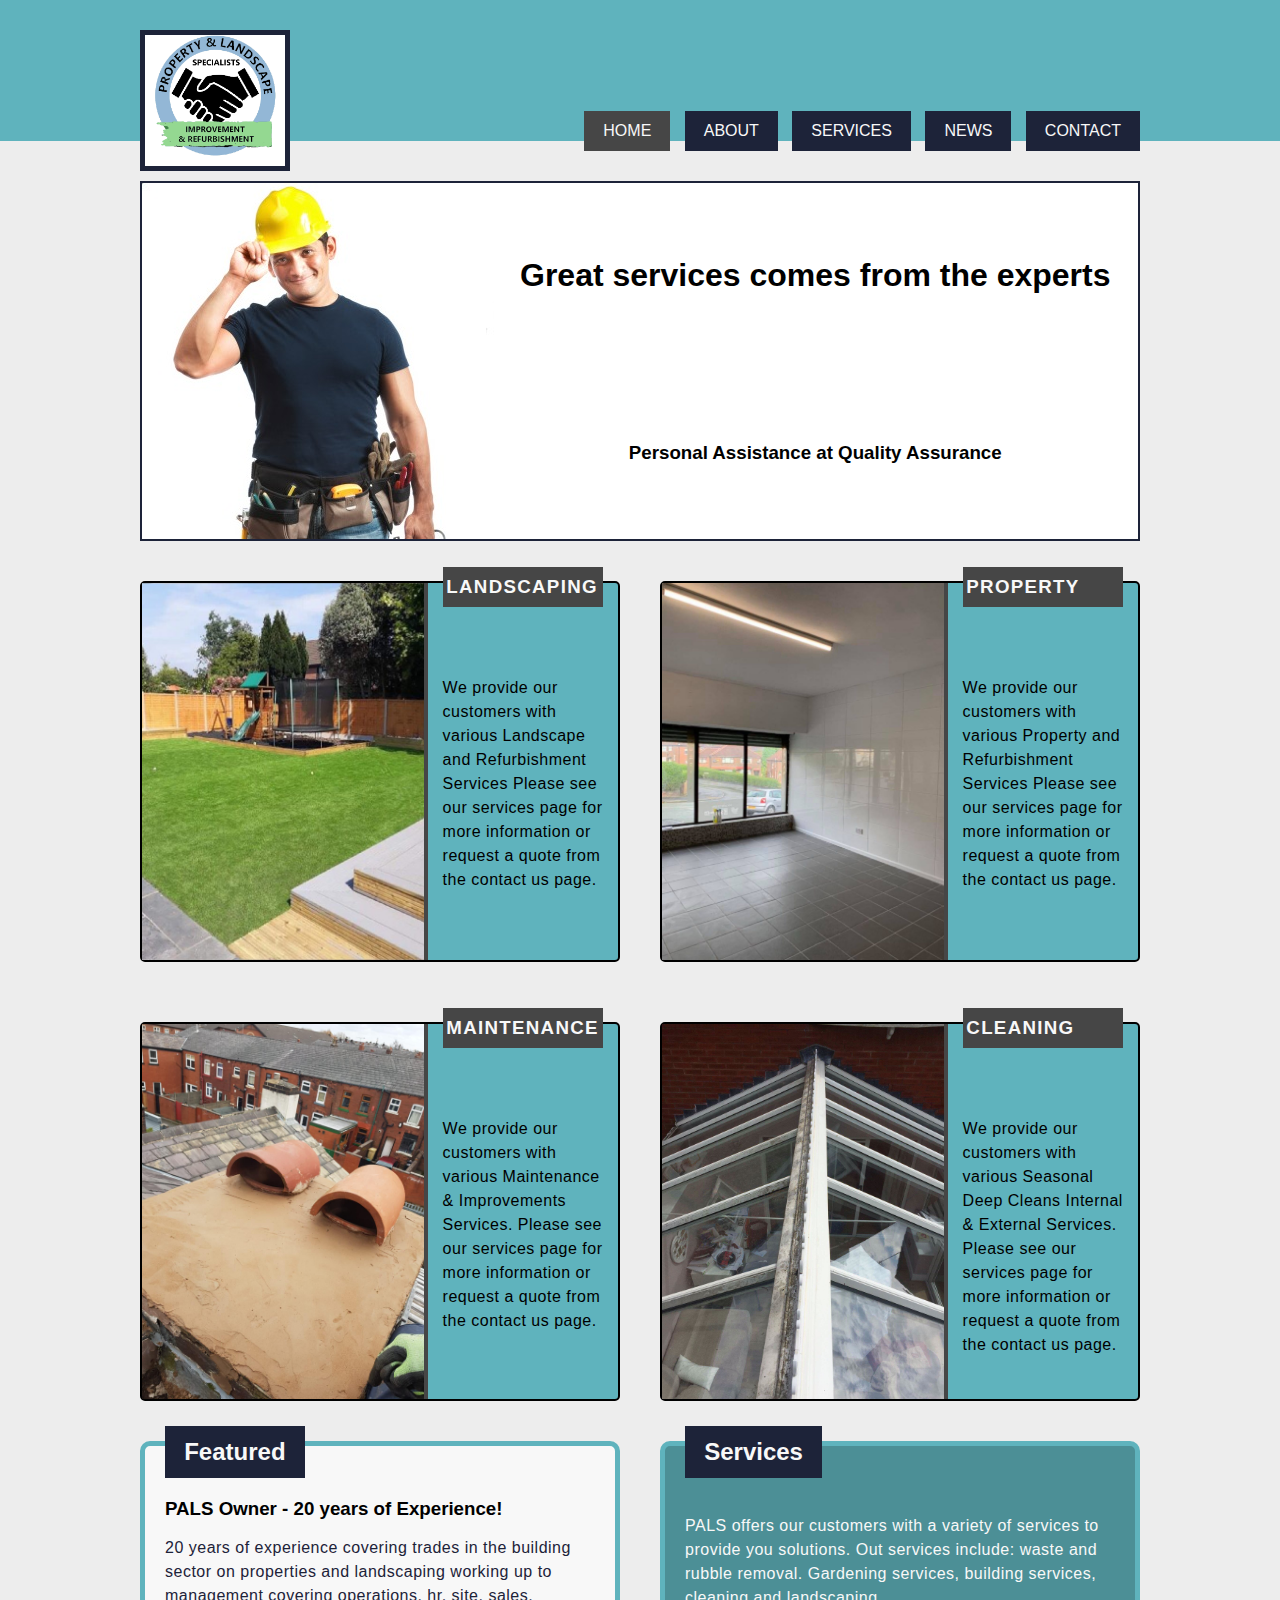
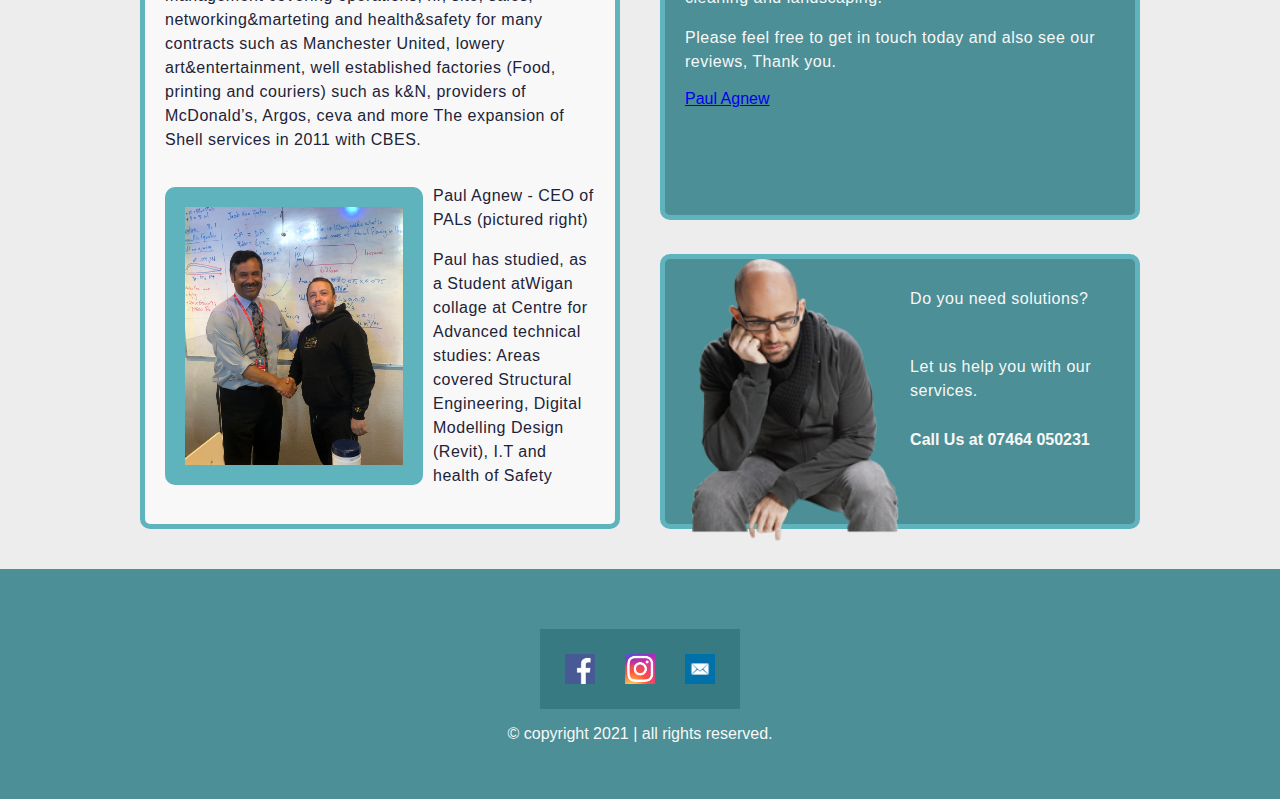
==== index.html @ 3985afdd "Add files via upload" ====
<DOCTYPE! HTML>
<html>
    <head>
        <meta charset="UTF-8">
        <title>PALS</title>
        <link rel="stylesheet" href="style/style.css" type="text/css">
    </head>

    <body>
        <header >
            <div class="container header-section">
                <div class="logo">
                    <img src="images/logo.png"/>
                </div>
                <nav class="header-nav">
                    <ul>
                        <li class="selected">home</a></li>
                        <li><a href="about.html">about</a></li>
                        <li><a href="services.html">services</a></li>
                        <li><a href="news.html">news</a></li>
                        <li><a href="contact.html">contact</a></li>
                    </ul>
                </nav>
            </div>
        </header>

        <main>
            <div class="container">
                <div class="homepage-banner">
                    <img src="images/builder.jpg" alt="picture of a builder tipping his hard hat">
                    <div class="homepage-banner-text">
                        <h1>Great services comes from the experts</h1>
                        <h3>Personal Assistance at Quality Assurance</h3>
                    </div>
                </div><!-- .homepage-banner  -->

                <div class="homepage-services-section">
                    <div class="homepage-services-box">
                        <div class="homepage-services-box-image">
                            <a href="services.html">
                                <img src="images/landscape.jpg" alt="">
                            </a>
                        </div>
                        <div class="homepage-services-box-info">
                            <h3>Landscaping</h3>
                            <p>We provide our customers with various Landscape and Refurbishment Services
                            Please see our services page for more information or request a quote from the 
                            contact us page.</p>
                        </div>
                    </div>
                    <div class="homepage-services-box">
                        <div class="homepage-services-box-image">
                            <a href="services.html">
                                <div class="homepage-services-box-image-static">
                                    <img src="images/property-after.jpg" alt="">
                                </div>
                                <div class="overlay">
                                    <img src="images/before-property.jpg" alt="">
                                </div>
                            </a> 
                        </div>
                        <div class="homepage-services-box-info">
                            <h3>Property</h3>
                            <p>We provide our customers with various Property and Refurbishment Services
                            Please see our services page for more information or request a quote from the 
                            contact us page.</p>
                        </div>
                    </div>
                    <div class="homepage-services-box">
                        <div class="homepage-services-box-image">
                            <a href="services.html"><img src="images/maintenance-improvements.jpg" alt=""></a>
                        </div>
                        <div class="homepage-services-box-info">
                            <h3>Maintenance</h3>
                            <p>We provide our customers with various Maintenance & Improvements Services.
                            Please see our services page for more information or request a quote from the 
                            contact us page.</p>
                        </div>
                    </div>
                    <div class="homepage-services-box">
                        <div class="homepage-services-box-image">
                            <a href="services.html"><img src="images/cleaning.jpg" alt=""></a>
                        </div>
                        <div class="homepage-services-box-info">
                            <h3>Cleaning</h3>
                            <p>We provide our customers with various Seasonal Deep Cleans Internal & External Services.
                            Please see our services page for more information or request a quote from the 
                            contact us page.</p>
                        </div>
                    </div>
                </div><!-- .homepage-services  -->

                <div class="homepage-articles">
                    <div class="homepage-articles-featured">
                        <h2>Featured</h2>
                        <h3>PALS Owner - 20 years of Experience!</h3>
                            <p>20 years of experience covering trades in the building sector on properties and landscaping 
                            working up to management covering operations, hr, site, sales, networking&marteting and 
                            health&safety for many contracts such as Manchester United, lowery art&entertainment, 
                            well established factories (Food, printing and couriers) such as k&N, providers of McDonald’s, 
                            Argos, ceva and more The expansion of Shell services in 2011 with CBES.</p>
                            
                            <div class="featured-image-text-section">
                                <div class="featured-img">
                                    <img src="images/paul-agnew.jpg" alt="picture of business owner Paul Agnew">
                                </div>
                                <div class="featured-text">
                                    <p>Paul Agnew - CEO of PALs (pictured right)</p>
                                    <p>Paul has studied, as a Student atWigan collage at Centre for Advanced technical studies: Areas covered Structural 
                                    Engineering, Digital Modelling Design (Revit), I.T and health of Safety</p>
                                </div>
                            </div>
 
                    </div>

                    <div class="homepage-articles-section">
                        <div class="homepage-articles-section-article">
                            <h2>Services</h2>
                            <p>PALS offers our customers with a variety of services to provide you solutions. 
                            Out services include: waste and rubble removal. Gardening services, building services, 
                            cleaning and landscaping.</p>
                                
                            <p>Please feel free to get in touch today and also see our reviews, Thank you.</p>
                            <a href="#">Paul Agnew</a>
                        </div>
                        
                        <div class="homepage-articles-section-article-advertisement">
                            <img src="images/skinhead.png" alt="a picture of a man with a bald head">
                            <div class="homepage-articles-section-article-advertisement-text">
                                <p>Do you need solutions?</p>
                                <p>Let us help you with our services.</p>
                                <span>Call Us at 07464 050231</span></p>
                            </div>
                        </div>
                    </div><!-- .section-articles  -->
                </div><!-- .homepage-articles  -->
            </div><!-- .container  -->        
        </main>

        <footer class="footer">
            <div class="container">
                <div class="footer-information">
                    <div class="connect">
                        <a href="https://www.facebook.com/cleaningservicesMAPS/" id="facebook"><img src="images/icons/facebook.png" alt="facebook logo"></a>
                        <a href="#" id="instagram"><img src="images/icons/instagram.png" alt="instagram icon" /></a>
                        <a href="#" id="email"><img src="images/icons/email.png" alt="email icon"/></a>
                    </div>
                    <p>&copy; copyright 2021 | all rights reserved.</p>
                </div>
            </div>
        </footer>
    </body>
</html>
---- style/style.css ----
* {
    box-sizing: border-box;
    font-family: Arial, Helvetica, sans-serif;
}

body {
    margin: 0;
}

/* Typography */

/* Container */

.container {
    max-width: 1000px;
    margin: 0 auto;
}

/* Header */

header {
    background-color: #5FB3BD;
    margin: 0 auto;
}

.header-section {
    display: flex;
    flex-direction: row;
    justify-content: space-between;
}

.header-nav {
    display: flex;
    align-items: flex-end;
}

.header-nav ul {
    list-style: none;
    margin: 0px;
    padding: 0px;
    position: relative;
    top: 10px;
}

.header-nav ul li {
    display: inline-block;
    background-color: #1D2339;
    padding: 0.5em 1em;
    text-transform: uppercase;
    color: #f8f8f8;
    margin-left: 10px;
    border: 3px solid transparent;
}

.header-nav ul li a {
    color: #f8f8f8;
    text-decoration: none;
}

.header-nav ul li a:hover,
.header-nav ul li a:focus {
    color: #5FB3BD;
}

.header-nav ul .selected {
    background-color: #464646;
}

.header-nav ul .selected a:hover,
.header-nav ul .selected a:focus {
    color:  #f8f8f8;
}

.logo {
    width: 150px;
    display: inline-block;
    border: 5px solid #1D2339;
    position: relative;
    top: 30px;
}

.logo img {
    max-width: 100%;
}

/* All pages */

main {
    background-color: #EDEDED;
    padding-top: 40px;
}

/* Homepage */

.homepage-banner {
    display: flex;
    flex-direction: row;
    border: 2px solid #1D2339;
    background-color: white;
    margin-bottom: 20px;
}

.homepage-banner-text {
    display: flex;
    flex-direction: column;
    justify-content: space-around;
    align-items: center;
    text-align: center;
}

.homepage-banner-text h1, 
.homepage-banner-text h3 {
    margin: 0px;
    padding: 0px;
    line-height: 100%;
}


.homepage-services-section {
    display: flex;
    flex-direction: row;
    flex-wrap: wrap;
    justify-content: space-between;
}

.homepage-services-box {
    max-width: 48%;
    box-sizing: border-box;
    display: flex;
    flex-direction: row;
    background-color: #5FB3BD;
    border: 2px solid black;
    border-radius: 5px;
    margin: 20px 0 40px;
}

.homepage-services-box img {
    max-width: 100%;
    display: inline-block;
    border-right: 4px solid #464646;
    object-fit: cover;
    height: 100%;
}

.homepage-services-box-image {
    width: 60%;
}

.homepage-services-box-image:hover .homepage-services-box-image-static,
.homepage-services-box-image:active .homepage-services-box-image-static {
    display: none;
}

.overlay {
    display: none;
}

.homepage-services-box-image:hover .overlay,
.homepage-services-box-image:active .overlay {
    display: block;
}


.homepage-services-box-info {
    padding: 15px;
    width: 40%;
}


.homepage-services-box-info h3 {
    color: #f8f8f8;
    letter-spacing: 1.3px;
    text-transform: uppercase;
    display: block;
    word-wrap: break-word;
    background-color: #464646;
    padding: 0.5em 0.2em;
    position: relative;
    top: -50px;
}

.homepage-services-box-info p {
    display: inline-block;
    line-height: 1.5em;
    letter-spacing: 0.5px;
    margin: auto 0;
}

.homepage-articles {
    display: flex;
    flex-direction: row;
    justify-content: space-between;
    padding-bottom: 40px;
}

.homepage-articles-featured {
    width: 48%;
    border: 5px solid #5FB3BD;
    border-radius: 10px;
    background-color: #f8f8f8;
    padding: 0 20px 20px 20px;
}

.homepage-articles-section {
    width: 48%;
    display: flex;
    flex-direction: column;
    justify-content: space-between;
}

.homepage-articles-featured h2,
.homepage-articles-section-article h2 {
    background-color: #1D2339;
    display: inline-block;
    color: #f8f8f8;
    padding: 0.5em 0.8em;
    position: relative;
    top: -20px;
    margin: 0px;
}

.homepage-articles-featured h3 {
    margin: 0px;
}

.homepage-articles-section-article,
.homepage-articles-section-article-advertisement {
    border: 5px solid #5FB3BD;
    border-radius: 10px;
    background-color: #4C8F96;
    padding: 0 20px 20px;
    color: #f8f8f8;
}

.homepage-articles-section-article{
    height: 55%;
}

.homepage-articles-section-article-advertisement {
    height: 40%;
    display: flex;
    flex-direction: row;
}

.homepage-articles-section-article-advertisement img {
    height: 115%;
}

.homepage-articles-section-article p,
.homepage-articles-section-article-advertisement p,
.homepage-articles-featured p {
    line-height: 1.5em;
    letter-spacing: 0.5px;
}

.homepage-articles-featured p {
    color: #1D2339;
}

.homepage-articles-featured img {
    border-radius: 5px;
    width: 120px;
    border: 2px solid red;
}


.homepage-articles-section-article-advertisement-text {
    display: flex;
    flex-direction: column;
    justify-content: space-evenly;
}

.homepage-articles-section-article-advertisement-text p {
    display: block;
}

span {
    font-weight: bold;
}

.featured-image-text-section {
    display: flex;
    flex-direction: row;
}

.featured-img {
    width: 60%;
    align-items: center;
    justify-content: center;
    display: flex;
}

.featured-img img {
    width: 100%;
    object-fit: cover;
    border: 20px solid #5FB3BD;
    border-radius: 10px;
}

.featured-text {
    width: 40%;
    padding-left: 10px;
}

/* Footer */

.footer {
    background-color: #4C8F96;
    padding: 40px 0;
}

.footer-information {
    display: flex;
    flex-direction: column;
    color: #f8f8f8;
    text-align: center;
}

.connect {
    margin: 0 auto;
    display: flex;
    padding: 20px;
    background-color: #387A82;
    margin-top: 20px;
}

.connect a img {
    width: 40px;
    border: 5px solid transparent;
}

#instagram {
    padding: 0 20px;
}

.connect a img:hover,
.connect a img:active {
    border: 5px solid #1D2339; 
}
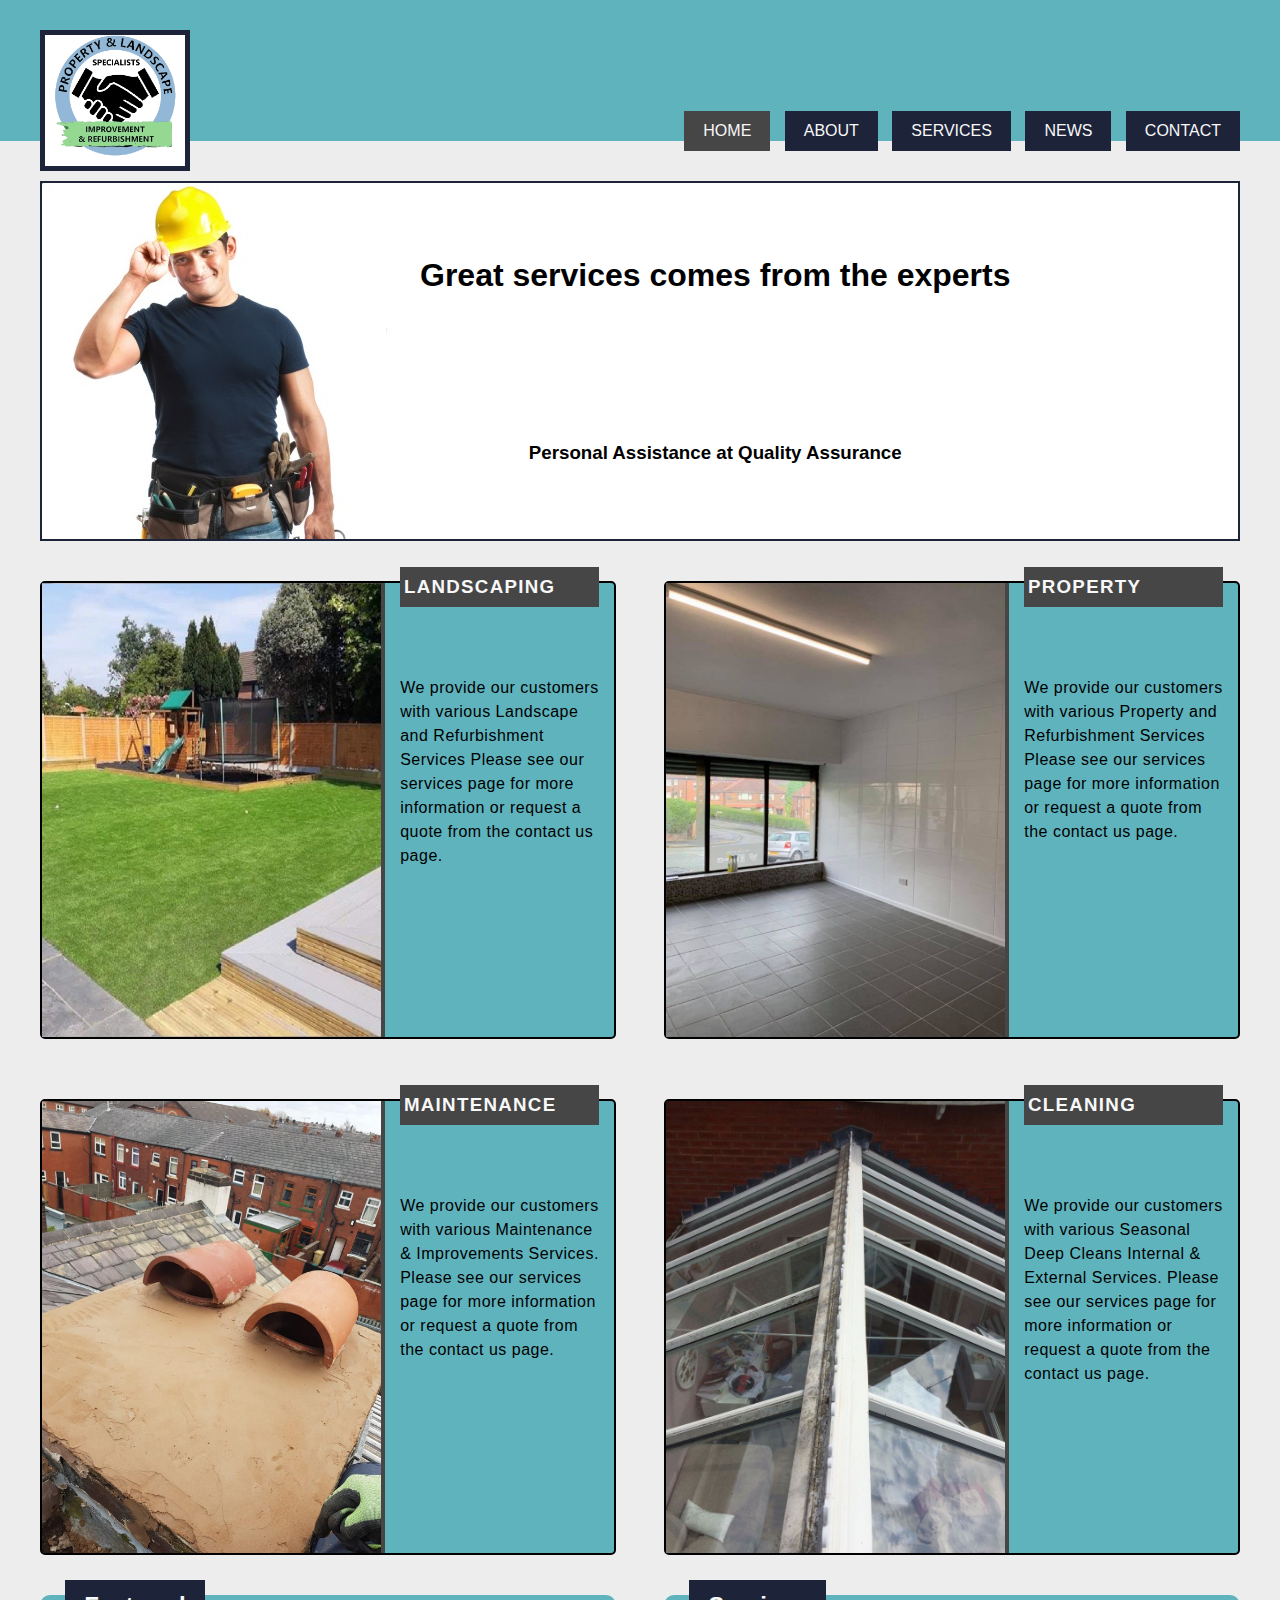
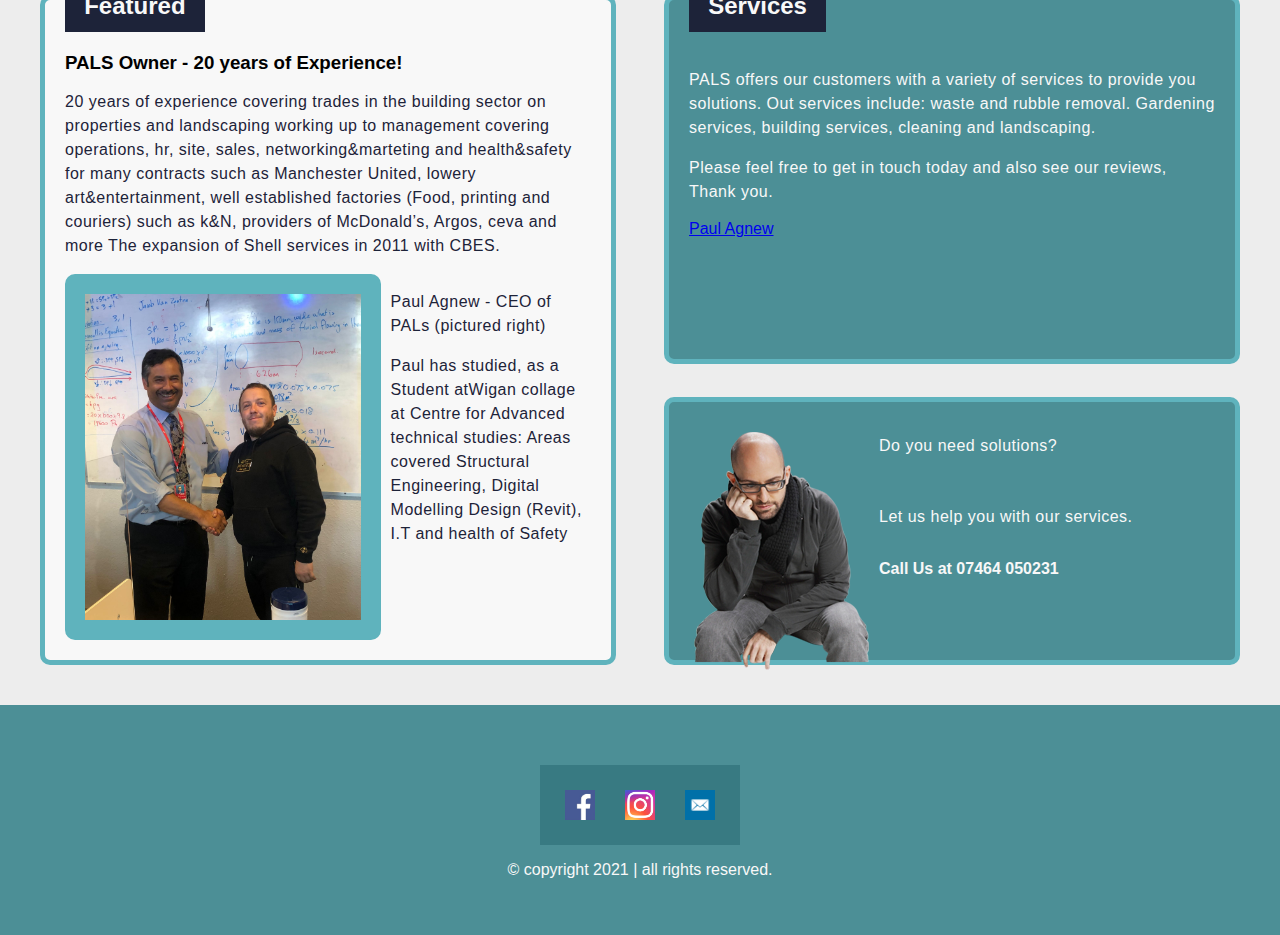
==== commit fc5fd613: "Add files via upload" ====
--- a/index.html
+++ b/index.html
@@ -4,6 +4,7 @@
         <meta charset="UTF-8">
         <title>PALS</title>
         <link rel="stylesheet" href="style/style.css" type="text/css">
+        <meta name="viewport" content="width=device-width, initial-scale=1">
     </head>
 
     <body>
--- a/style/style.css
+++ b/style/style.css
@@ -12,7 +12,7 @@
 /* Container */
 
 .container {
-    max-width: 1000px;
+    max-width: 1200px;
     margin: 0 auto;
 }
 
@@ -243,7 +243,8 @@
 }
 
 .homepage-articles-section-article-advertisement img {
-    height: 115%;
+    position: relative;
+    bottom: -30px;
 }
 
 .homepage-articles-section-article p,
@@ -337,3 +338,93 @@
 .connect a img:active {
     border: 5px solid #1D2339; 
 }
+
+
+/* Mobile Phones */
+
+@media(max-width: 600px) {
+
+    .header-nav {
+        display: flex;
+        flex-direction: column;
+
+    }
+
+    .logo {
+        width: 50%;
+        display: flex;
+        border: 5px solid #1D2339;
+        position: none;
+        top: 0px;
+        margin: 40px 0;
+    }
+
+    .header-nav ul li {
+        display: block;
+        margin-bottom: 20px;
+        margin-right: 30px;
+        text-align: center;
+    }
+    
+    .container {
+        width: 90%;
+    }
+
+    .homepage-services-section {
+        flex-wrap: nowrap;
+    }
+    
+
+    .homepage-banner {
+        margin-top: 40px;
+        padding: 30px 30px 0;
+        flex-direction: column;
+    }
+
+    .homepage-banner-text {
+        padding-top: 40px;
+        order: -1;
+        padding-bottom: 30px;
+    }
+
+    .homepage-services-section {
+        flex-direction: column;
+    }
+
+    .homepage-services-box {
+        max-width: 100%;
+    }
+    
+    .homepage-services-box-info h3 {
+        font-size: 0.8rem;
+        position: block;
+        top: 0px;
+        letter-spacing: 0px;
+
+    }
+
+    .homepage-articles {
+        flex-direction: column;
+    }
+
+    .homepage-articles-featured,
+    .homepage-articles-section {
+        width: 100%;
+        margin-bottom: 40px;
+    }
+
+    .featured-image-text-section {
+        flex-direction: column;
+    }
+
+    .featured-img,
+    .featured-text {
+        width: 100%;
+    }
+
+    .homepage-articles-section-article {
+        margin-bottom: 40px;
+    }
+    
+
+}